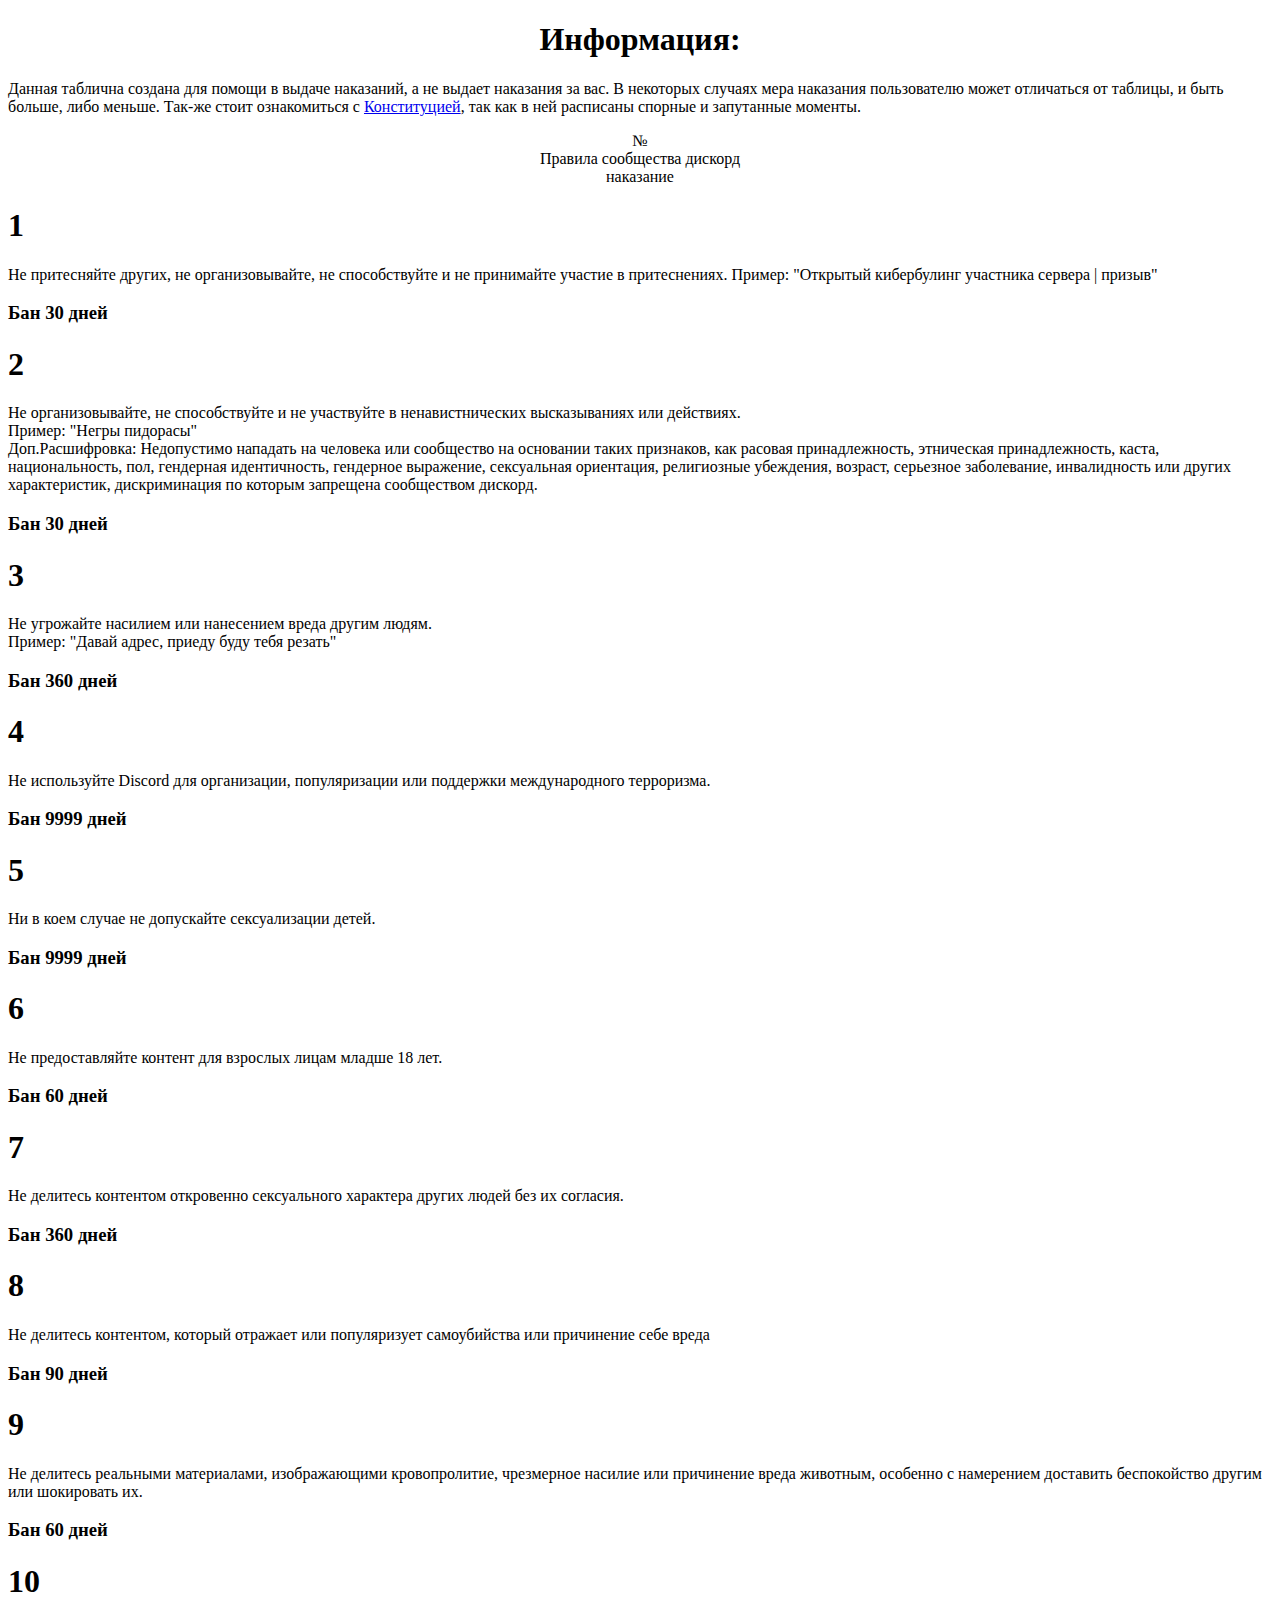
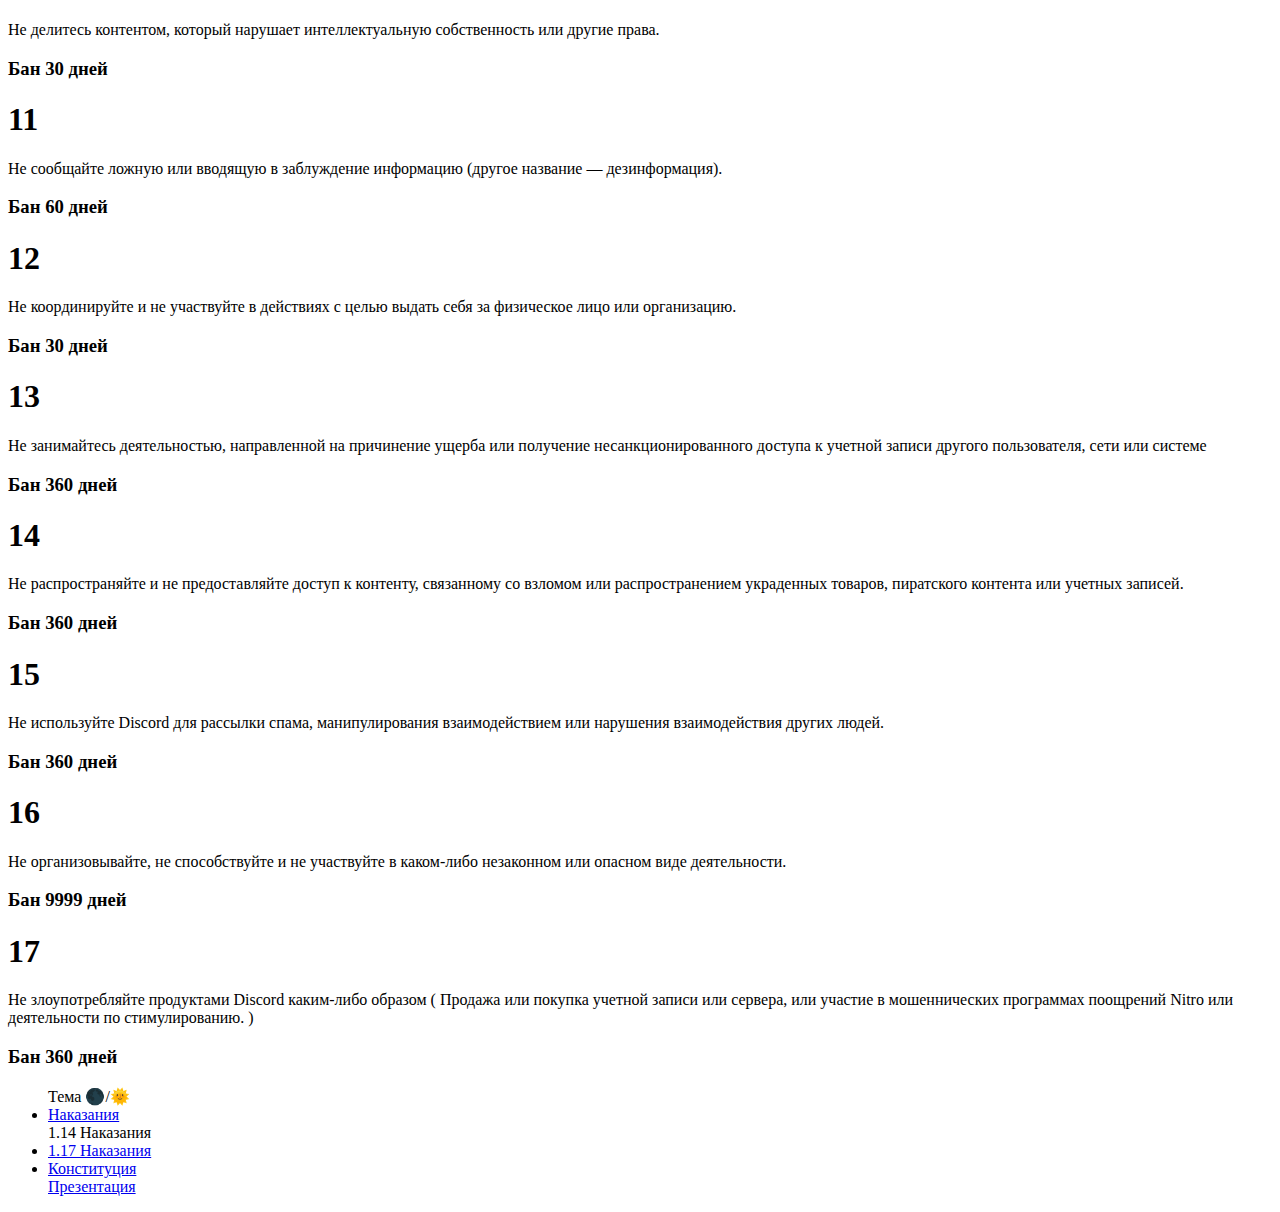
==== 1.14-punishment.html @ 22fbd510 "Add files via upload" ====
<!DOCTYPE html>
<html lang="ru">
<head>
    <meta charset="UTF-8">
    <title>Таблица наказаний CSGO RU</title>
    <link rel="stylesheet" href="css/norm.css">
    <link rel="stylesheet" href="css/main.css">
    <link rel="shortcut icon" href="logo.jpg" type="image/x-icon">
</head>
<body>

    <main>
        <div class="category-main">

            <div class="information">

                <h1 style="text-align: center">Информация:</h1>

                <div class="info-main">
                    <p>Данная таблична создана для помощи в выдаче наказаний, а не выдает наказания за вас.
                        В некоторых случаях мера наказания пользователю может отличаться от таблицы, и быть больше,
                        либо меньше. Так-же стоит ознакомиться с <a class="link-hover" href="constitution/constitution.html">Конституцией</a>, так как в ней
                        расписаны спорные и запутанные моменты.
                    </p>
                </div>

            </div>


            <div class="main_add">
                <div class="main"><center>№<center></center></div>
                <div class="center"><center>Правила сообщества дискорд</center></div>
                <div class="right"><center>наказание</center></div>
            </div>

            <div class="category-main-element">
                <div class="category-main-left">
                    <h1 class="category-main-left-text">1</h1>
                </div>
                <div class="category-main-right-container">
                    <div class="category-main-right-element-rule">
                        <div class="category-main-right-container-rule-text">
                            <span class = "text_1_17">Не притесняйте других, не организовывайте, не способствуйте и не принимайте участие в притеснениях.
<span class="orange-color">Пример:</span> "Открытый кибербулинг участника сервера | призыв"</span>
                        </div>
                        <div class="category-main-right-container-rule-name">
                            <p><h3><span class="blue-color">Бан 30 дней</span></p>
                        </div>
                    </div>
                </div>
            </div>



            <div class="category-main-element">
                <div class="category-main-left">
                    <h1 class="category-main-left-text">2</h1>
                </div>
                <div class="category-main-right-container">
                    <div class="category-main-right-element-rule">
                        <div class="category-main-right-container-rule-text">
                            <span class = "text_1_17">Не организовывайте, не способствуйте и не участвуйте в ненавистнических высказываниях или действиях.<br><span class="orange-color">Пример:</span> "Негры пидорасы"<br><span class="red-color">Доп.Расшифровка:</span> Недопустимо нападать на человека или сообщество на основании таких признаков, как расовая принадлежность, этническая принадлежность, каста, национальность, пол, гендерная идентичность, гендерное выражение, сексуальная ориентация, религиозные убеждения, возраст, серьезное заболевание, инвалидность или других характеристик, дискриминация по которым запрещена сообществом дискорд.</span>
                        </div>
                        <div class="category-main-right-container-rule-name">
                            <p><h3><span class="blue-color">Бан 30 дней</span></p>
                        </div>
                    </div>
                </div>
            </div>


            <div class="category-main-element">
                <div class="category-main-left">
                    <h1 class="category-main-left-text">3</h1>
                </div>
                <div class="category-main-right-container">
                    <div class="category-main-right-element-rule">
                        <div class="category-main-right-container-rule-text">
                            <span class = "text_1_17">Не угрожайте насилием или нанесением вреда другим людям.<br><span class="orange-color">Пример:</span> "Давай адрес, приеду буду тебя резать"
</span>
                        </div>
                        <div class="category-main-right-container-rule-name">
                            <p><h3><span class="blue-color">Бан 360 дней</span></p>
                        </div>
                    </div>
                </div>
            </div>



            <div class="category-main-element">
                <div class="category-main-left">
                    <h1 class="category-main-left-text">4</h1>
                </div>
                <div class="category-main-right-container">
                    <div class="category-main-right-element-rule">
                        <div class="category-main-right-container-rule-text">
                            <span class = "text_1_17">Не используйте Discord для организации, популяризации или поддержки международного терроризма.</span>
                        </div>
                        <div class="category-main-right-container-rule-name">
                            <p><h3><span class="blue-color">Бан 9999 дней</span></p>
                        </div>
                    </div>
                </div>
            </div>


            <div class="category-main-element">
                <div class="category-main-left">
                    <h1 class="category-main-left-text">5</h1>
                </div>
                <div class="category-main-right-container">
                    <div class="category-main-right-element-rule">
                        <div class="category-main-right-container-rule-text">
                            <span class = "text_1_17">Ни в коем случае не допускайте сексуализации детей.</span>
                        </div>
                        <div class="category-main-right-container-rule-name">
                            <p><h3><span class="blue-color">Бан 9999 дней</span></p>
                        </div>
                    </div>
                </div>
            </div>


            <div class="category-main-element">
                <div class="category-main-left">
                    <h1 class="category-main-left-text">6</h1>
                </div>
                <div class="category-main-right-container">
                    <div class="category-main-right-element-rule">
                        <div class="category-main-right-container-rule-text">
                            <span class = "text_1_17">Не предоставляйте контент для взрослых лицам младше 18 лет.</span>
                        </div>
                        <div class="category-main-right-container-rule-name">
                            <p><h3><span class="blue-color">Бан 60 дней</span></p>
                        </div>
                    </div>
                </div>
            </div>


            <div class="category-main-element">
                <div class="category-main-left">
                    <h1 class="category-main-left-text">7</h1>
                </div>
                <div class="category-main-right-container">
                    <div class="category-main-right-element-rule">
                        <div class="category-main-right-container-rule-text">
                            <span class = "text_1_17">Не делитесь контентом откровенно сексуального характера других людей без их согласия.</span>
                        </div>
                        <div class="category-main-right-container-rule-name">
                            <p><h3><span class="blue-color">Бан 360 дней</span></p>
                        </div>
                    </div>
                </div>
            </div>





            <div class="category-main-element">
                <div class="category-main-left">
                    <h1 class="category-main-left-text">8</h1>
                </div>
                <div class="category-main-right-container">
                    <div class="category-main-right-element-rule">
                        <div class="category-main-right-container-rule-text">
                            <span class = "text_1_17">Не делитесь контентом, который отражает или популяризует самоубийства или причинение себе вреда</span>
                        </div>
                        <div class="category-main-right-container-rule-name">
                            <p><h3><span class="blue-color">Бан 90 дней</span></p>
                        </div>
                    </div>
                </div>
            </div>





            <div class="category-main-element">
                <div class="category-main-left">
                    <h1 class="category-main-left-text">9</h1>
                </div>
                <div class="category-main-right-container">
                    <div class="category-main-right-element-rule">
                        <div class="category-main-right-container-rule-text">
                            <span class = "text_1_17">Не делитесь реальными материалами, изображающими кровопролитие, чрезмерное насилие или причинение вреда животным, особенно с намерением доставить беспокойство другим или шокировать их.</span>
                        </div>
                        <div class="category-main-right-container-rule-name">
                            <p><h3><span class="blue-color">Бан 60 дней</span></p>
                        </div>
                    </div>
                </div>
            </div>



            <div class="category-main-element">
                <div class="category-main-left">
                    <h1 class="category-main-left-text">10</h1>
                </div>
                <div class="category-main-right-container">
                    <div class="category-main-right-element-rule">
                        <div class="category-main-right-container-rule-text">
                            <span class = "text_1_17">Не делитесь контентом, который нарушает интеллектуальную собственность или другие права.</span>
                        </div>
                        <div class="category-main-right-container-rule-name">
                            <p><h3><span class="blue-color">Бан 30 дней</span></p>
                        </div>
                    </div>
                </div>
            </div>



            <div class="category-main-element">
                <div class="category-main-left">
                    <h1 class="category-main-left-text">11</h1>
                </div>
                <div class="category-main-right-container">
                    <div class="category-main-right-element-rule">
                        <div class="category-main-right-container-rule-text">
                            <span class = "text_1_17">Не сообщайте ложную или вводящую в заблуждение информацию (другое название — дезинформация).</span>
                        </div>
                        <div class="category-main-right-container-rule-name">
                            <p><h3><span class="blue-color">Бан 60 дней</span></p>
                        </div>
                    </div>
                </div>
            </div>


            <div class="category-main-element">
                <div class="category-main-left">
                    <h1 class="category-main-left-text">12</h1>
                </div>
                <div class="category-main-right-container">
                    <div class="category-main-right-element-rule">
                        <div class="category-main-right-container-rule-text">
                            <span class = "text_1_17">Не координируйте и не участвуйте в действиях с целью выдать себя за физическое лицо или организацию.</span>
                        </div>
                        <div class="category-main-right-container-rule-name">
                            <p><h3><span class="blue-color">Бан 30 дней</span></p>
                        </div>
                    </div>
                </div>
            </div>


            <div class="category-main-element">
                <div class="category-main-left">
                    <h1 class="category-main-left-text">13</h1>
                </div>
                <div class="category-main-right-container">
                    <div class="category-main-right-element-rule">
                        <div class="category-main-right-container-rule-text">
                            <span class = "text_1_17">Не занимайтесь деятельностью, направленной на причинение ущерба или получение несанкционированного доступа к учетной записи другого пользователя, сети или системе</span>
                        </div>
                        <div class="category-main-right-container-rule-name">
                            <p><h3><span class="blue-color">Бан 360 дней</span></p>
                        </div>
                    </div>
                </div>
            </div>



            <div class="category-main-element">
                <div class="category-main-left">
                    <h1 class="category-main-left-text">14</h1>
                </div>
                <div class="category-main-right-container">
                    <div class="category-main-right-element-rule">
                        <div class="category-main-right-container-rule-text">
                            <span class = "text_1_17">Не распространяйте и не предоставляйте доступ к контенту, связанному со взломом или распространением украденных товаров, пиратского контента или учетных записей.</span>
                        </div>
                        <div class="category-main-right-container-rule-name">
                            <p><h3><span class="blue-color">Бан 360 дней</span></p>
                        </div>
                    </div>
                </div>
            </div>



            <div class="category-main-element">
                <div class="category-main-left">
                    <h1 class="category-main-left-text">15</h1>
                </div>
                <div class="category-main-right-container">
                    <div class="category-main-right-element-rule">
                        <div class="category-main-right-container-rule-text">
                            <span class = "text_1_17">Не используйте Discord для рассылки спама, манипулирования взаимодействием или нарушения взаимодействия других людей.</span>
                        </div>
                        <div class="category-main-right-container-rule-name">
                            <p><h3><span class="blue-color">Бан 360 дней</span></p>
                        </div>
                    </div>
                </div>
            </div>


            <div class="category-main-element">
                <div class="category-main-left">
                    <h1 class="category-main-left-text">16</h1>
                </div>
                <div class="category-main-right-container">
                    <div class="category-main-right-element-rule">
                        <div class="category-main-right-container-rule-text">
                            <span class = "text_1_17">Не организовывайте, не способствуйте и не участвуйте в каком-либо незаконном или опасном виде деятельности.</span>
                        </div>
                        <div class="category-main-right-container-rule-name">
                            <p><h3><span class="blue-color">Бан 9999 дней</span></p>
                        </div>
                    </div>
                </div>
            </div>



            <div class="category-main-element">
                <div class="category-main-left">
                    <h1 class="category-main-left-text">17</h1>
                </div>
                <div class="category-main-right-container">
                    <div class="category-main-right-element-rule">
                        <div class="category-main-right-container-rule-text">
                            <span class = "text_1_17">Не злоупотребляйте продуктами Discord каким-либо образом ( Продажа или покупка учетной записи или сервера, или участие в мошеннических программах поощрений Nitro или деятельности по стимулированию. ) </span>
                        </div>
                        <div class="category-main-right-container-rule-name">
                            <p><h3><span class="blue-color">Бан 360 дней</span></p>
                        </div>
                    </div>
                </div>
            </div>




            <div id="footer">

                <nav class="nav">
                            <ul class="nav-list">
                                <span class="theme"><a class="switcher" onclick="toggleTheme()">Тема 🌑/🌞</a></span>
                                <li class="nav-list_item"><a class="link-hover" href="index.html">Наказания</a></li>
                                <span class="blue-color">1.14 Наказания</span>
                                <li class="nav-list_item"><a class="link-hover" href="1.17-punishment.html">1.17 Наказания</a></li>
                                <li class="nav-list_item"><a class="link-hover" href="constitution/constitution.html">Конституция</a></li>
                                <span class="pres"><a href="CSGOru.pdf" target="_blank">Презентация</a></span>  
                            </ul>
                        </nav>
   <!-- <div>
    <center><h2><a class="switcher" onclick="toggleTheme()"> <span>Тема 🌑/🌞</span> </a> <span class="blue-color">Наказания</span> &nbsp; &nbsp;<a class="link-hover" href="1.14-punishment.html">1.14 Наказания</a> &nbsp; &nbsp;<a class="link-hover" href="1.17-punishment.html">1.17 Наказания</a> &nbsp; &nbsp;<a class="link-hover" href="constitution/constitution.html">Конституция</a></h2></center>
   </div> -->

        </div>

    </main>

    <script>
        // function to set a given theme/color-scheme
        function setTheme(themeName) {
            localStorage.setItem('theme', themeName);
            document.documentElement.className = themeName;
        }
        // function to toggle between light and dark theme
        function toggleTheme() {
            if (localStorage.getItem('theme') === 'theme-dark'){
                setTheme('theme-light');
            } else {
                setTheme('theme-dark');
            }
        }
        // Immediately invoked function to set the theme on initial load
        (function () {
            if (localStorage.getItem('theme') === 'theme-dark') {
                setTheme('theme-dark');
            } else {
                setTheme('theme-light');
            }
        })();
    </script>
</body>
</html>
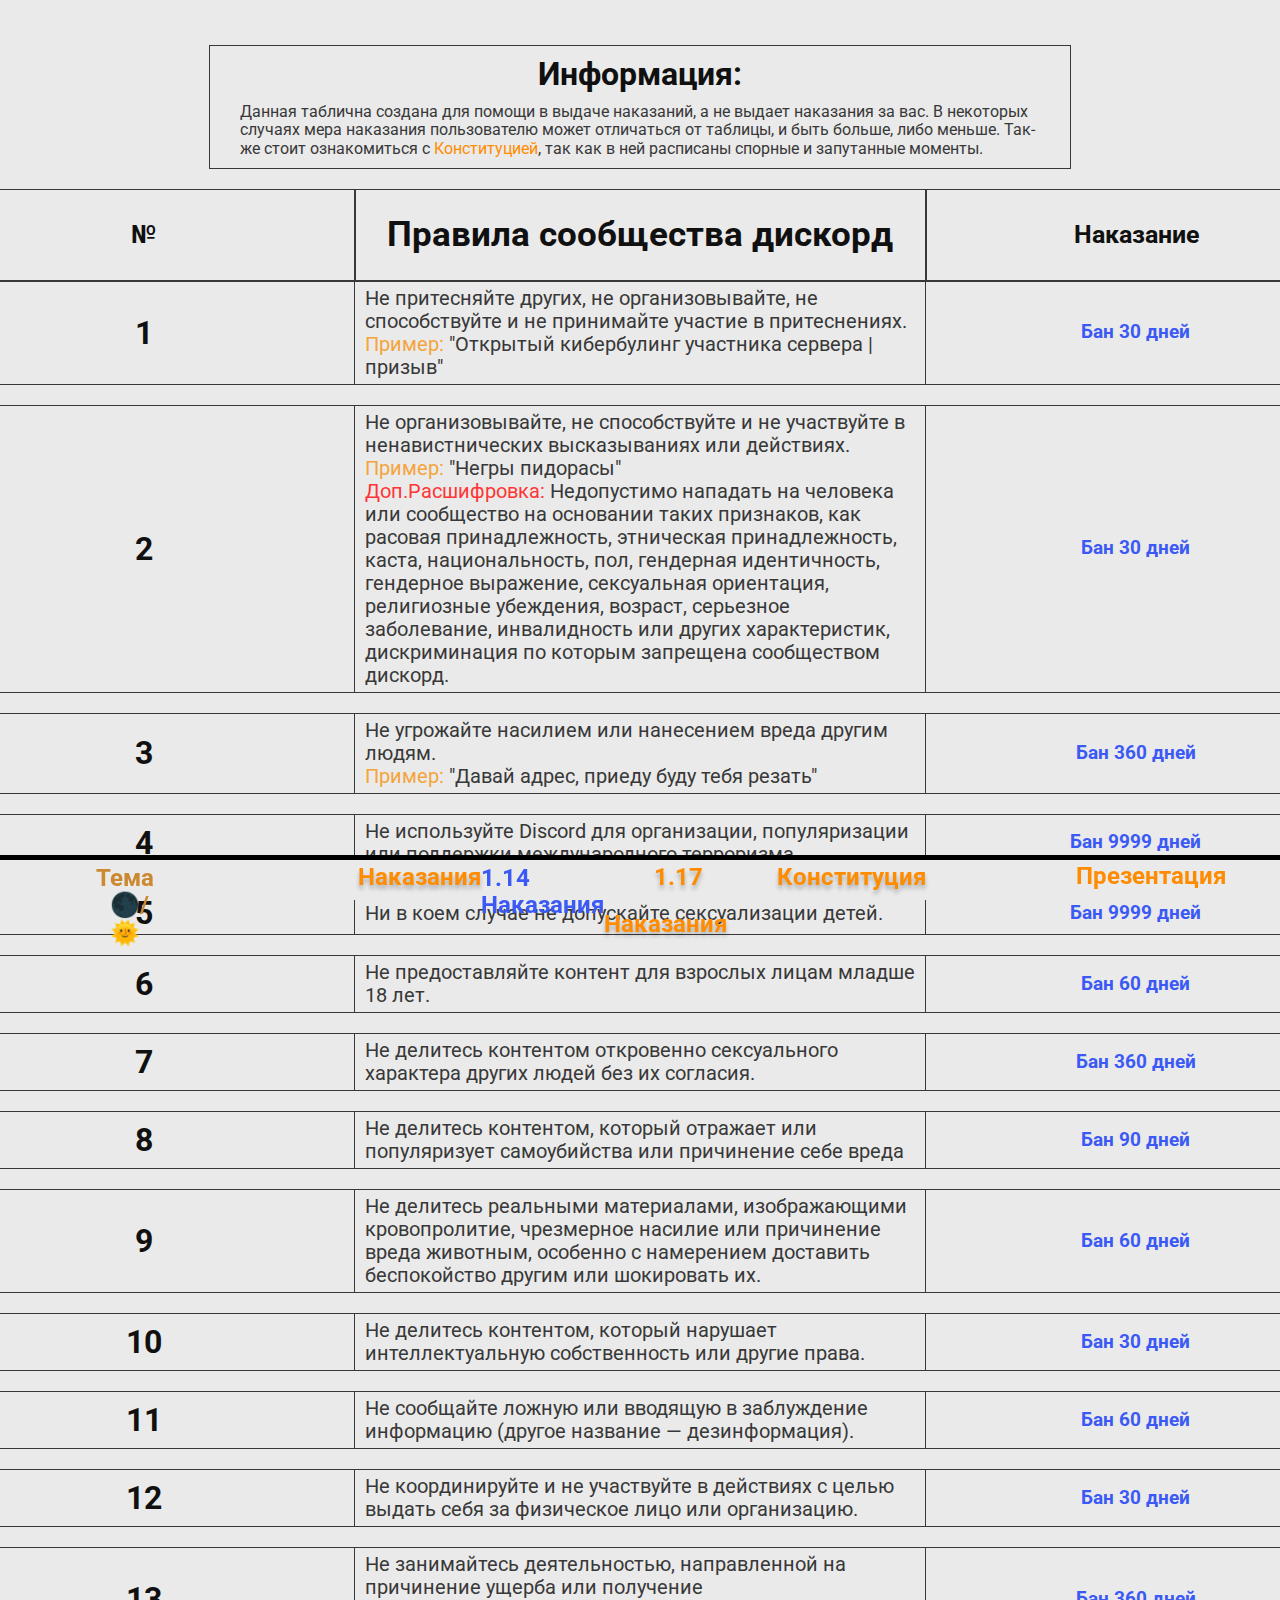
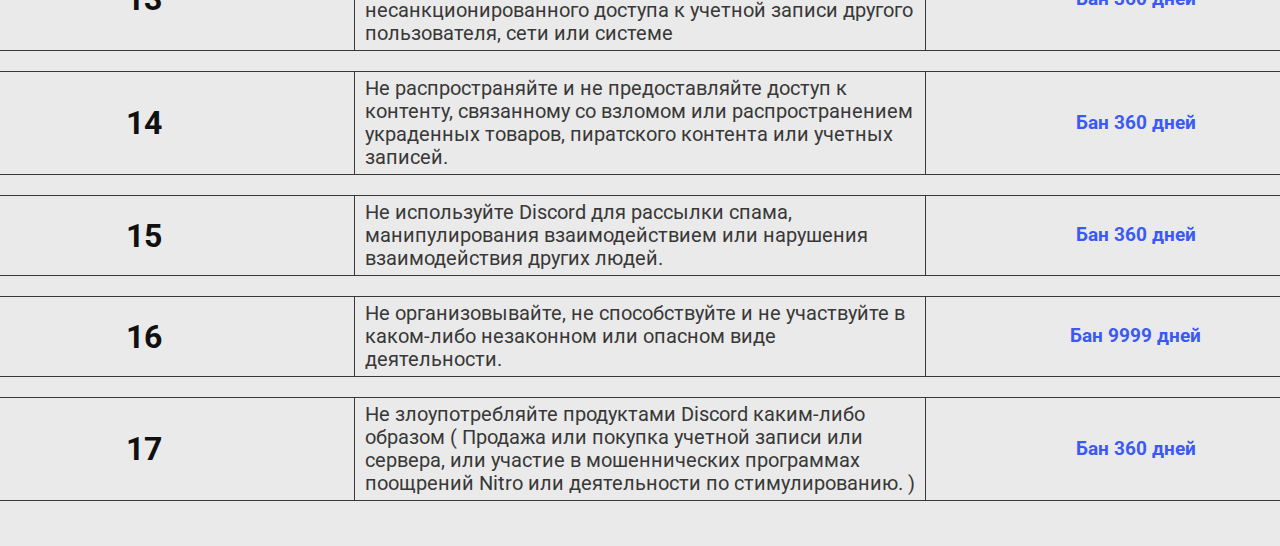
==== commit bd06e797: "Update 1.14-punishment.html" ====
--- a/1.14-punishment.html
+++ b/1.14-punishment.html
@@ -30,7 +30,7 @@
             <div class="main_add">
                 <div class="main"><center>№<center></center></div>
                 <div class="center"><center>Правила сообщества дискорд</center></div>
-                <div class="right"><center>наказание</center></div>
+                <div class="right"><center>Наказание</center></div>
             </div>
 
             <div class="category-main-element">
--- a/css/norm.css
+++ b/css/norm.css
@@ -0,0 +1,355 @@
+/*! normalize.css v8.0.1 | MIT License | github.com/necolas/normalize.css */
+
+/* Document
+   ========================================================================== */
+
+/**
+ * 1. Correct the line height in all browsers.
+ * 2. Prevent adjustments of font size after orientation changes in iOS.
+ */
+
+html {
+    line-height: 1.15; /* 1 */
+    -webkit-text-size-adjust: 100%; /* 2 */
+}
+
+/* Sections
+   ========================================================================== */
+
+/**
+ * Remove the margin in all browsers.
+ */
+
+body {
+    margin: 0;
+}
+
+/**
+ * Render the `main` element consistently in IE.
+ */
+
+main {
+    display: block;
+}
+
+/**
+ * Correct the font size and margin on `h1` elements within `section` and
+ * `article` contexts in Chrome, Firefox, and Safari.
+ */
+
+h1 {
+    font-size: 2em;
+    margin: 0.67em 0;
+}
+
+/* Grouping content
+   ========================================================================== */
+
+/**
+ * 1. Add the correct box sizing in Firefox.
+ * 2. Show the overflow in Edge and IE.
+ */
+
+hr {
+    box-sizing: content-box; /* 1 */
+    height: 0; /* 1 */
+    overflow: visible; /* 2 */
+}
+
+/**
+ * 1. Correct the inheritance and scaling of font size in all browsers.
+ * 2. Correct the odd `em` font sizing in all browsers.
+ */
+
+pre {
+    font-family: monospace, monospace; /* 1 */
+    font-size: 1em; /* 2 */
+}
+
+/* Text-level semantics
+   ========================================================================== */
+
+/**
+ * Remove the gray background on active links in IE 10.
+ */
+
+a {
+    background-color: transparent;
+}
+
+/**
+ * 1. Remove the bottom border in Chrome 57-
+ * 2. Add the correct text decoration in Chrome, Edge, IE, Opera, and Safari.
+ */
+
+abbr[title] {
+    border-bottom: none; /* 1 */
+    text-decoration: underline; /* 2 */
+    text-decoration: underline dotted; /* 2 */
+}
+
+/**
+ * Add the correct font weight in Chrome, Edge, and Safari.
+ */
+
+b,
+strong {
+    font-weight: bolder;
+}
+
+/**
+ * 1. Correct the inheritance and scaling of font size in all browsers.
+ * 2. Correct the odd `em` font sizing in all browsers.
+ */
+
+code,
+kbd,
+samp {
+    font-family: monospace, monospace; /* 1 */
+    font-size: 1em; /* 2 */
+}
+
+/**
+ * Add the correct font size in all browsers.
+ */
+
+small {
+    font-size: 80%;
+}
+
+/**
+ * Prevent `sub` and `sup` elements from affecting the line height in
+ * all browsers.
+ */
+
+sub,
+sup {
+    font-size: 75%;
+    line-height: 0;
+    position: relative;
+    vertical-align: baseline;
+}
+
+sub {
+    bottom: -0.25em;
+}
+
+sup {
+    top: -0.5em;
+}
+
+/* Embedded content
+   ========================================================================== */
+
+/**
+ * Remove the border on images inside links in IE 10.
+ */
+
+img {
+    border-style: none;
+}
+
+/* Forms
+   ========================================================================== */
+
+/**
+ * 1. Change the font styles in all browsers.
+ * 2. Remove the margin in Firefox and Safari.
+ */
+
+button,
+input,
+optgroup,
+select,
+textarea {
+    font-family: inherit; /* 1 */
+    font-size: 100%; /* 1 */
+    line-height: 1.15; /* 1 */
+    margin: 0; /* 2 */
+}
+
+/**
+ * Show the overflow in IE.
+ * 1. Show the overflow in Edge.
+ */
+
+button,
+input { /* 1 */
+    overflow: visible;
+}
+
+/**
+ * Remove the inheritance of text transform in Edge, Firefox, and IE.
+ * 1. Remove the inheritance of text transform in Firefox.
+ */
+
+button,
+select { /* 1 */
+    text-transform: none;
+}
+
+/**
+ * Correct the inability to style clickable types in iOS and Safari.
+ */
+
+button,
+[type="button"],
+[type="reset"],
+[type="submit"] {
+    -webkit-appearance: button;
+}
+
+/**
+ * Remove the inner border and padding in Firefox.
+ */
+
+button::-moz-focus-inner,
+[type="button"]::-moz-focus-inner,
+[type="reset"]::-moz-focus-inner,
+[type="submit"]::-moz-focus-inner {
+    border-style: none;
+    padding: 0;
+}
+
+/**
+ * Restore the focus styles unset by the previous rule.
+ */
+
+button:-moz-focusring,
+[type="button"]:-moz-focusring,
+[type="reset"]:-moz-focusring,
+[type="submit"]:-moz-focusring {
+    outline: 1px dotted ButtonText;
+}
+
+/**
+ * Correct the padding in Firefox.
+ */
+
+fieldset {
+    padding: 0.35em 0.75em 0.625em;
+}
+
+/**
+ * 1. Correct the text wrapping in Edge and IE.
+ * 2. Correct the color inheritance from `fieldset` elements in IE.
+ * 3. Remove the padding so developers are not caught out when they zero out
+ *    `fieldset` elements in all browsers.
+ */
+
+legend {
+    box-sizing: border-box; /* 1 */
+    color: inherit; /* 2 */
+    display: table; /* 1 */
+    max-width: 100%; /* 1 */
+    padding: 0; /* 3 */
+    white-space: normal; /* 1 */
+}
+
+/**
+ * Add the correct vertical alignment in Chrome, Firefox, and Opera.
+ */
+
+progress {
+    vertical-align: baseline;
+}
+
+/**
+ * Remove the default vertical scrollbar in IE 10+.
+ */
+
+textarea {
+    overflow: auto;
+}
+
+/**
+ * 1. Add the correct box sizing in IE 10.
+ * 2. Remove the padding in IE 10.
+ */
+
+[type="checkbox"],
+[type="radio"] {
+    box-sizing: border-box; /* 1 */
+    padding: 0; /* 2 */
+}
+
+/**
+ * Correct the cursor style of increment and decrement buttons in Chrome.
+ */
+
+[type="number"]::-webkit-inner-spin-button,
+[type="number"]::-webkit-outer-spin-button {
+    height: auto;
+}
+
+/**
+ * 1. Correct the odd appearance in Chrome and Safari.
+ * 2. Correct the outline style in Safari.
+ */
+
+[type="search"] {
+    -webkit-appearance: textfield; /* 1 */
+    outline-offset: -2px; /* 2 */
+}
+
+/**
+ * Remove the inner padding in Chrome and Safari on macOS.
+ */
+
+[type="search"]::-webkit-search-decoration {
+    -webkit-appearance: none;
+}
+
+/**
+ * 1. Correct the inability to style clickable types in iOS and Safari.
+ * 2. Change font properties to `inherit` in Safari.
+ */
+
+::-webkit-file-upload-button {
+    -webkit-appearance: button; /* 1 */
+    font: inherit; /* 2 */
+}
+
+/* Interactive
+   ========================================================================== */
+
+/*
+ * Add the correct display in Edge, IE 10+, and Firefox.
+ */
+
+details {
+    display: block;
+}
+
+/*
+ * Add the correct display in all browsers.
+ */
+
+summary {
+    display: list-item;
+}
+
+/* Misc
+   ========================================================================== */
+
+/**
+ * Add the correct display in IE 10+.
+ */
+
+template {
+    display: none;
+}
+
+/**
+ * Add the correct display in IE 10.
+ */
+
+[hidden] {
+    display: none;
+}
+
+.borderElement {
+    background-color: #EEDDFF;
+    border: 6px solid #7922CC;
+    border-radius: 25px;
+  }--- a/css/main.css
+++ b/css/main.css
@@ -0,0 +1,386 @@
+@import url('https://fonts.googleapis.com/css2?family=Roboto&display=swap');
+
+
+
+:root {
+    --text-block-bg-color: #383838;
+    --main-bg-color: #262626;
+    --headline-color: #ddd;
+    --main-text-color: #9f9f9f;
+    --orange-color: #f5a43b;
+    --red-color: #ff3535;
+    /* Пункты */
+    --blue-color: #3b5af5;
+    /* Наказания командами */
+    --user-color: #f5a43b;
+    --user-admin-color: #f5733b;
+    --switcher-content: "☀️";
+    --footer_background: #262629;
+}
+
+
+.theme-light {
+    --text-block-bg-color: #c9c9c9;
+    --main-bg-color: #eaeaea;
+    --headline-color: #101010;
+    --main-text-color: #383838;
+    --rule-color: #ff3535;
+    --chat-color: #3b5af5;
+    --user-color: #f5a43b;
+    --user-admin-color: #f5733b;
+    --footer_background: #eaeaea
+}
+
+.theme-dark {
+    --text-block-bg-color: #383838;
+    --main-bg-color: #262626;
+    --headline-color: #ddd;
+    --main-text-color: #9f9f9f;
+    --rule-color: #ff3535;
+    --chat-color: #3b5af5;
+    --user-color: #f5a43b;
+    --user-admin-color: #f5733b;
+
+}
+
+#footer {
+    position: fixed;
+    /* Фиксированное положение */
+    left: 0;
+    bottom: 0;
+    /* Левый нижний угол */
+    width: 100%;
+    /* Ширина слоя */
+    height: 4.5%;
+    border-top: 5px solid;
+    border-color: black;
+    -webkit-user-select: none;
+    -khtml-user-select: none;
+    -moz-user-select: none;
+    -ms-user-select: none;
+    -o-user-select: none;
+    user-select: none;
+    background: var(--footer_background);
+}
+
+
+
+#footer div {
+    width: 100%;
+    /* Ширина слоя */
+    height: 4.5%;
+    padding: 10px;
+    /* Поля вокруг текста */
+        /* Цвет фона */
+}
+
+.nav-list {
+    font-weight: bold;
+    font-size: 24px;
+    margin-top: -6px;
+    list-style-type: none;
+    display: flex;
+    justify-content: space-between;
+}
+
+.nav-list span {
+    margin-top: 11px;
+}
+
+.theme {
+    margin-left: 70px;
+    margin-right: 140px;
+    
+}
+
+
+.nav-list_item a {
+    width: 200px;
+    height: 200px;
+    line-height: 47px;
+    color: #ff8c00;
+    text-shadow: 0px 4px 4px rgba(0, 0, 0, 0.25);
+    padding-left: 50px;
+    text-decoration: none;
+    
+}
+.pres {
+    margin-top: 2px; 
+    text-decoration: none;
+    color: #ff8c00;
+    font-weight: bold;
+    font-size: 24px;
+    list-style-type: none;
+    display: flex;
+    margin-right: 60px;
+}
+.pres a{
+    margin-top: -2px; 
+    text-decoration: none;
+    color: #ff8c00;
+    font-weight: bold;
+    font-size: 24px;
+    list-style-type: none;
+
+    padding-left: 150px;
+}
+
+
+.switcher {
+    margin-left: -25%;
+    /* update */
+    margin-right: 20%;
+    color: #cc8931;
+    cursor: pointer;
+
+}
+
+.red-color {
+    color: var(--red-color);
+}
+
+.orange-color {
+    color: var(--orange-color);
+}
+
+.blue-color {
+    color: var(--blue-color);
+}
+
+html {
+    color: var(--main-text-color);
+    font-family: 'Roboto', sans-serif;
+    scroll-behavior: smooth;
+}
+
+body {
+    background-color: var(--main-bg-color);
+    min-height: 100vh;
+    display: flex;
+    justify-content: center;
+    align-items: center;
+}
+
+main {
+    display: flex;
+    flex-direction: column;
+    justify-content: center;
+    align-items: center;
+    min-height: 100vh;
+    gap: 20px;
+    max-width: 1500px;
+}
+
+h1,
+h2,
+h3,
+h4 {
+    color: var(--headline-color);
+    margin: 0;
+}
+
+p {
+    margin: 0;
+}
+
+.category-main-right-container-rule-number {
+    display: flex;
+    justify-content: center;
+    align-items: center;
+    padding: 0 10px;
+    width: 50px;
+}
+
+.category-rules {
+    display: flex;
+    flex-direction: row;
+    flex-wrap: wrap;
+    align-items: center;
+    justify-content: center;
+    gap: 10px;
+}
+
+.rule {
+    font-size: 25px;
+    text-decoration: none;
+    color: var(--main-text-color);
+    transition-duration: 0.1s;
+}
+
+.rule:hover {
+    color: var(--headline-color);
+}
+
+.category-main {
+    display: flex;
+    flex-direction: column;
+    gap: 20px;
+    margin: 5vh 0;
+}
+
+.category-main-element {
+    display: flex;
+    flex-direction: row;
+}
+
+.category-main-left {
+    align-self: stretch;
+    border: 1px solid var(--main-text-color);
+    display: flex;
+    padding: 0 10px;
+    flex-direction: column;
+    justify-content: center;
+    align-items: center;
+    width: 400px;
+}
+
+.category-main-right-container {
+    display: flex;
+    flex-direction: column;
+    gap: 20px;
+}
+
+.category-main-right-element-rule {
+    display: flex;
+}
+
+.category-main-right-element-rule>div {
+    border-right: 1px solid var(--main-text-color);
+    border-top: 1px solid var(--main-text-color);
+    border-bottom: 1px solid var(--main-text-color);
+}
+
+.category-main-right-container-rule-text {
+    display: flex;
+    flex-direction: column;
+    gap: 10px;
+    padding: 5px 10px;
+    width: 550px;
+    justify-content: center;
+}
+
+.category-main-right-container-rule-name {
+    text-align: center;
+    display: flex;
+    align-items: center;
+    justify-content: center;
+    padding: 10px 10px;
+    width: 400px;
+}
+
+.example-p {
+    padding: 2px 5px;
+    border-radius: 3px;
+    position: relative;
+    background-color: var(--text-block-bg-color);
+}
+
+.information {
+    width: 800px;
+    align-self: center;
+    border: 1px solid var(--main-text-color);
+    padding: 10px 30px;
+}
+
+.link-hover {
+    text-decoration: none;
+    color: #ff8c00;
+    transition-duration: 0.1s;
+}
+
+.link-hover:hover {
+    color: #cc8931;
+}
+
+.info-main {
+    margin-top: 10px;
+}
+
+/* Section 1.17 */
+
+.main_add {
+    display: flex;
+    margin: 0;
+    padding: 0;
+    margin-bottom: -20px;
+}
+
+.main_add .main {
+    width: 420px;
+    height: 90px;
+    border: 1px solid var(--main-text-color);
+    font-size: 25px;
+    font-weight: bold;
+    color: var(--headline-color);
+    text-align: center;
+    display: flex;
+    align-items: center;
+    justify-content: center;
+}
+
+.main_add .center {
+    width: 569px;
+    height: 90px;
+    border: 1px solid var(--main-text-color);
+    font-size: 35px;
+    font-weight: bold;
+    color: var(--headline-color);
+    text-align: center;
+    display: flex;
+    align-items: center;
+    justify-content: center;
+}
+
+.main_add .right {
+    width: 420px;
+    height: 90px;
+    margin-left: auto;
+    border: 1px solid var(--main-text-color);
+    font-size: 25px;
+    font-weight: bold;
+    color: var(--headline-color);
+    text-align: center;
+    display: flex;
+    align-items: center;
+    justify-content: center;
+}
+
+
+.text_1_17 {
+    font-size: 20px;
+}
+
+.note_1_17 {
+    width: 1410px;
+    height: auto;
+    text-align: center;
+    font-weight: bold;
+    color: var(--headline-color);
+    font-size: 25px;
+    border: 1px solid var(--main-text-color);
+}
+
+.note_1_17 .note {
+    border: 1px solid var(--main-text-color);
+}
+
+/* width */
+::-webkit-scrollbar {
+    width: 8px;
+}
+
+/* Track */
+::-webkit-scrollbar-track {
+    box-shadow: none;
+}
+
+/* Handle */
+::-webkit-scrollbar-thumb {
+    background: var(--text-block-bg-color);
+}
+
+.borderElement {
+    background-color: #EEDDFF;
+    border: 6px solid #7922CC;
+    border-radius: 25px;
+  }